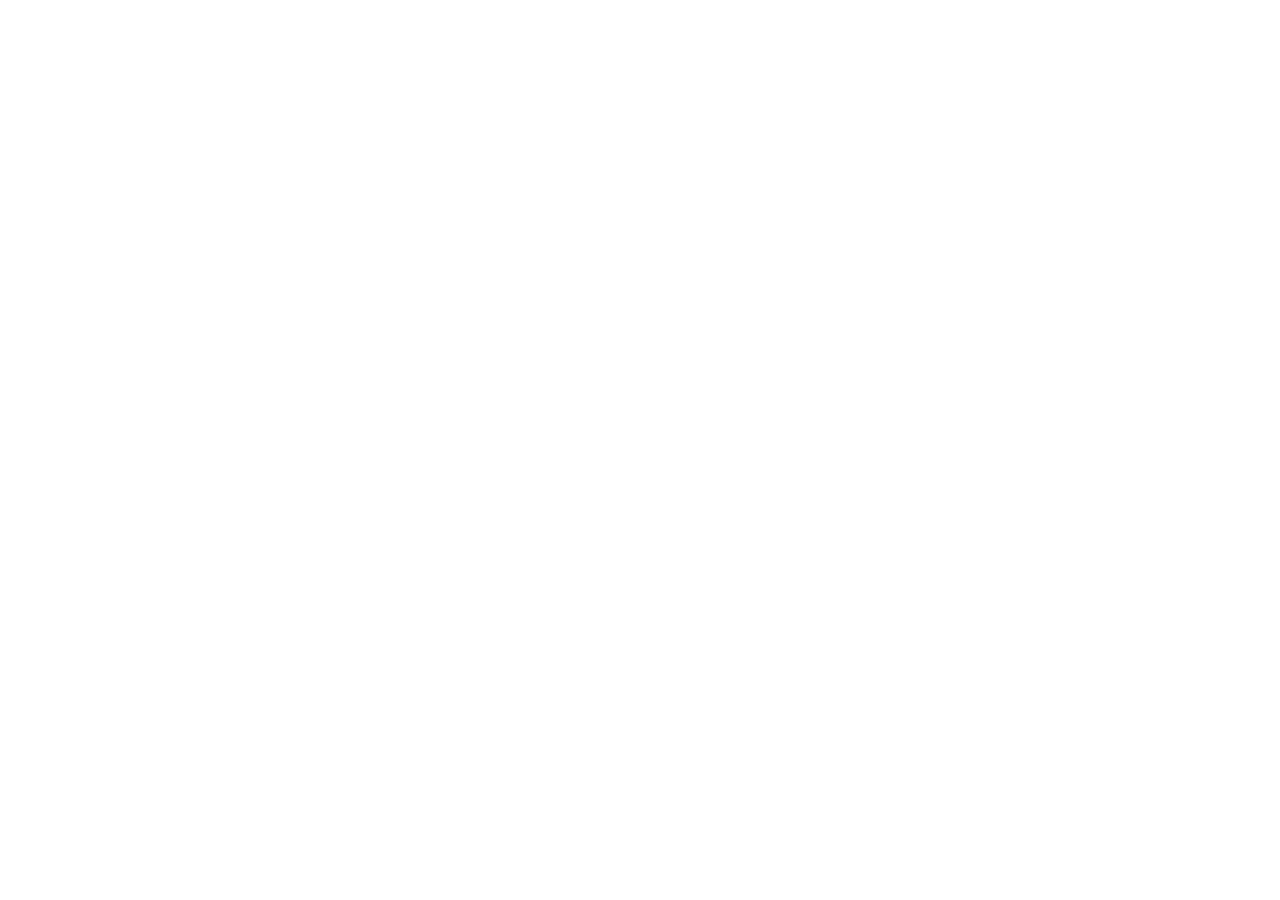
==== docs/01_hello_triangle.html @ fcc87571 "Site for GH pages" ====
<!DOCTYPE html>
<html>
    <head>
        <meta charset="utf-8" />
        <meta name="viewport" content="width=device-width, initial-scale=1.0, maximum-scale=1.0, user-scalable=no" />

        

        <link rel="stylesheet" href="mkslides-assets\reveal-js/dist/reveal.css" />

        
            <link rel="stylesheet" href="mkslides-assets\reveal-js\dist\theme\black.css" />
        
        
            <link rel="stylesheet" href="mkslides-assets\highlight-js-themes\atom-one-dark.css" />
        

        
            
        
            
                
                    <link rel="stylesheet" href="extra.css" />
                
                    <link rel="stylesheet" href="https://cdnjs.cloudflare.com/ajax/libs/font-awesome/7.0.1/css/all.min.css" />
                
            
        
    </head>
    <body>
        <div class="reveal">
            <div class="slides">
                <section data-markdown
                
                    data-separator="\s*--s--\s*"
                
                    data-separator-vertical="\s*--v--\s*"
                
                    data-charset="utf-8"
                
                >
                    <!-- The markdown must be placed to the whole left to prevent indentation issues like https://github.com/MartenBE/mkslides/issues/52 -->
                    <textarea data-template>
# 3D Graphics Programming

## From empty project to hello triangle

Vitalijs Komasilovs


--v--

## Digital Content Creation

<div class="r-stack r-stretch">
<img src="img/examples/zbrush.jpg" class="fragment">
<img src="img/examples/maya.jpg" class="fragment">
<img src="img/examples/blender-modeling.jpg" class="fragment">
<img src="img/examples/blender-flow.jpg" class="fragment">
</div>

Notes:
- https://80.lv/articles/check-out-this-mind-blowing-hard-surface-3d-character-sculpt-made-in-zbrush
- https://www.autodesk.com/products/maya/features
- https://www.blender.org/
- https://www.cined.com/the-making-of-flow-a-journey-of-self-learning-and-courage/

--v--

## Computer-Aided Design

<div class="r-stack r-stretch">
<img src="img/examples/sketchup.png" class="fragment">
<img src="img/examples/fusion360.jpg" class="fragment">
<img src="img/examples/freecad.webp" class="fragment">
</div>

Notes: 
- https://www.blender3darchitect.com/sketchup/sketchup-pro-2024-released-how-to-download/
- https://bitfab.io/blog/fusion-360-3d-printing/
- https://www.reddit.com/r/FreeCAD/comments/1nadauj/what_did_you_design_first_on_freecad/

--v-- 

## Scientific applications

<div class="r-stack r-stretch">
<img src="img/examples/medicine.jpeg" class="fragment">
<img src="img/examples/cosmic-sim.png" class="fragment">
<img src="img/examples/les.webp" class="fragment">
</div>

Notes:
- https://pubs.rsna.org/doi/abs/10.1148/rg.2015140320
- https://rheologic.net/services/wind-turbine-positioning/
- https://wwwmpa.mpa-garching.mpg.de/galform/data_vis/

--v--

## Game engines

<div class="r-stack r-stretch">
<img src="img/examples/unity.avif" class="fragment">
<img src="img/examples/unreal.avif" class="fragment">
<img src="img/examples/godot-dogwalk.jpg" class="fragment">
</div>

Notes:
- https://unity.com/blog/industry-customer-success-stories-2025-round-up
- https://www.unrealengine.com/en-US/blog/unreal-engine-5-1-is-now-available
- https://store.steampowered.com/app/3833380/DOGWALK__Supporter_Pack/

--v--

## Video games

<div class="r-stack r-stretch">
<img src="img/examples/the-witcher-3-1.jpg" class="fragment">
<img src="img/examples/the-witcher-3-3.jpg" class="fragment">
<img src="img/examples/tim-coddens-tim-coddens-thegoblincamp-06.jpg" class="fragment">
<img src="img/examples/elise-rochefort-shar-nightsongtemple1b.jpg" class="fragment">

</div>

Notes:
- https://gamingbolt.com/new-witcher-3-wild-hunt-screenshots-promise-an-exciting-epic
- https://www.artstation.com/artwork/5vRvwz
- https://www.artstation.com/artwork/29Km5B
--s--

> "If you want to master something, teach it."<br> - Richard Feynman

--v--

## Idea of seminars

- Learn 3D graphics programming starting *from scratch*.
- Explain general *principles and reasoning*, instead of providing only working source code.

Notes: 
- Understand what is happening behind the scenes in "other" 3D software.

- Use online resources, but update/reorganize them for better clarity.

--v--

OpenGL

```mermaid
graph LR

start(( )) 
  --> window[Empty<br>window] 
  --> hello[Hello<br>triangle] 
  --> Textures
  --> Meshes
  --> lighting[Dynamic<br>lighting]
  --> etc[...]
```

Vulkan

```mermaid
graph LR

start(( )) 
  --> same[...]
  --> shadows[Shadow<br>mapping]
  --> deferred[Deferred<br>Shading]
  --> prb[Physically<br>Based<br>Rendering]
  --> rays[Ray<br>tracing]
  --> etc[...]
```

Notes:
- Learn 3D graphics basics in OpenGL.
- Then switch to Vulkan, repeat the same basics
and continue with more interesting topics.

--v--

## Used sources

- https://learnopengl.com/
- https://vulkan-tutorial.com/ 
- https://vkguide.dev/
- https://howtovulkan.com/

--s--

## Rendering process

![](img/3D_to_pixels.svg)

Notes: 
Represent 3D world as 2D image (colored pixels) and maybe show it on screen.

--v--

## Naive approach

```c++
for (int x = 0; x < image.width; x++) {
  for (int y = 0; y < image.height; y++) {
    image[x, y] = getPixelColor(x, y);
  }
}
```

Notes:
- `getPixelColor` implements some sort of rendering algorithm.
- Simplistic, stylized, cartoon shading, photorealistic, ray tracing, etc.

--v--

![](img/naive_RT_example.png)
<!-- .element class="r-stretch" -->

Notes:
Simulates light's physical behavior (ray tracing)

--v--

<div class='cols'><div>


![](img/naive_RT_example.png)

Render time: ~15 minutes 
<!-- .element class="fragment" -->

</div><div>

| Resolution    | Megapixels |
| ------------------: | ---: |
| HD (1280x720)       | 0.92 |
| Full HD (1920x1080) | 2.07 |
| Quad HD (2560x1440) | 3.69 |
| 4K UHD (3840x2160)  | 8.29 |


</div></div>

Notes:
Modern resolutions, huge amounts of processing

--v--

## Real time rendering

<div class='cols'><div>


- Interactive user experience
- Higher level primitives
- Hardware acceleration

</div><div>

| FPS | Time  |
| --: | ----: |
|  60 | ~16ms |
| 144 | ~7ms  |


</div></div>

Notes:
- We aim for interactive user experience
- Dedicated hardware is needed - GPUs

--s--

## Graphics Processing Unit

```mermaid
graph TD;
cpu(😎 CPU)
cpu <---> Disks["fa:fa-hdd Disks"]
cpu <---> Memory["fa:fa-memory Memory"]
cpu <---> Peripherals["fa:fa-mouse Peripherals"]
cpu <---> Network["fa:fa-network-wired Network"]

gpu(😳 GPU)
gpu <---> gMemory["fa:fa-square-binary Memory"]

classDef large font-size: 36
class cpu large;
class gpu large;
```
<!-- .element class="full-width" -->

Notes:
- CPU is universal processing unit, works with other devices, 
  features interrupts, complex flows, etc.
- GPU is specialized for graphics/compute pipelines, works with bytes (memory).
- Can be integrated with main CPU (e.g. laptops)
- CPU: 4-16 cores, GPU: 4-16k cores

--v--

## Graphics pipeline

![](img/graphics_pipeline.svg)
<!-- .element class="full-width" -->

Notes:
- Simplified view, modern pipelines are more complex.
- Sequence of operations, transform inputs (vertices, textures) to  the pixels.
- Input assembler extracts raw vertex data from buffers.
- Vertex shader runs for every vertex (usually applies transforms).
- Rasterization brakes primitive into fragments.
- Fragment shader runs for every fragment (usually determines its color).
- Color blending mixes fragments for one pixel.  

--v--

## Graphics pipeline (actual)

![](img/vk_pipeline.svg)

--v--

## High level components

```mermaid
flowchart LR

subgraph host[Host]
  cpu[CPU]
  ram[RAM]

  app[Application]
  drv[Driver]
end

subgraph dev[Device]
  gpu[GPU]
  vram[VRAM]
  pipe[Pipeline] --> frame[Frame]
end

cpu --- ram
gpu --- vram
app -- Graphics API ---> drv
drv ---> pipe
frame --> Screen

style app stroke:orange;

```
<!-- .element class="full-width" -->

Notes:
- Async architecture similar to *client-server*
- Host: computer itself with OS and application
- Device: dedicated board or logical component (e.g. integrated GPU in laptop)

--v--

## Graphics APIs

![](img/api_history.svg)

Notes:
- Started in 1990s with proprietary device specific APIs.
- OpenGL: cross-language, cross-platform API for graphics.
- Vulkan: a ground-up redesign of API, not backwards compatible with OpenGL.
- DirectX: Microsoft's take on graphics API. 12th version offers low-level API.
- Metal: Apple's graphics API
- There are also APIs dedicated for compute.

--v--

## Working with API functions

```mermaid
flowchart LR

subgraph app[Application]
  hdr[Headers]
  ldr[Loader]
  main[Main logic]
end

subgraph drv[Driver]
  api[API functions]
end

ldr <---> drv
hdr --> main
ldr --> main
main --> api

drv <--> Device

```

Notes:
- API is part of driver and is usually implemented in `C` (due to compatibility).
- Headers provide the signatures of the functions (names, parameters).
- Loader helps to find binary implementation of the functions.
- Application calls the API functions.
- We will use `C++` for our project. There is bindings layer in case of other languages.

--s-- 

## Project tools

> "Coding is basically just ifs and for loops" - John Carmack
<!-- .element class="full-width" -->

- C++23
  - only ifs and loops, nothing fancy
- decent C++ compiler
  - Clang, MSVC, GCC
- CMake for build management
- decent IDE for syntax and autocomplete
  - VS Code, neovim, VS, CLion, ...

--v--

## Project structure

```
git clone https://github.com/Vitaljok/cg-demo.git
git checkout 01-window
```

```cmake
cg-demo/ 
+-- CMakeLists.txt        # root CMake script
+-- assets/               # textures, models, shaders, etc
+-- cmake/                # useful CMake scripts
+-- shared/               # useful utility functions
+-- ext/                  # external libraries
    +-- CMakeLists.txt    
    +-- glad/             
+-- opengl-demo/          # current demo project
    +-- CMakeLists.txt    
    +-- main.cpp          
+-- vulkan-demo/          # maybe some day :)
```

--v--

## CMake

![](https://cmake.org/wp-content/uploads/2023/08/Single_Source_Build.png)
<!-- .element class="r-stretch" -->

Notes:
- A tool to manage building of source code.
- Generates modern build systems as well as project files for IDEs.

--v--

## Root CMake script

```cmake
# ./CMakeLists.txt
cmake_minimum_required(VERSION 3.23)

project("CG Demo" LANGUAGES CXX C)
set(CMAKE_CXX_STANDARD 23)

if (MSVC)
  add_compile_options(/W4 /WX)
else()
  add_compile_options(-Wall -Wextra -Wpedantic)
endif()

add_subdirectory(ext)
add_subdirectory(opengl-demo)
```

--v--

## External libraries: GLFW

Simple multi-platform API for creating windows

```cmake
# ./ext/CMakeLists.txt
Include(FetchContent)

# GLFW
FetchContent_Declare(
  glfw
  GIT_REPOSITORY https://github.com/glfw/glfw.git
  GIT_TAG 3.4
  GIT_SHALLOW TRUE
)
FetchContent_MakeAvailable(glfw)

add_library(glfw::glfw ALIAS glfw)

```
Notes:
- There are many ways to add external libraries to the project, such as system-wide installation, binary distributions, git submodules, copy of source code, etc.
- FetchContent automatically downloads and builds source code of the library.

--v--

## External libraries: GLAD

Multi-Language OpenGL loader-generator ( https://gen.glad.sh/ )

```cmake
# ./ext/CMakeLists.txt

# GLAD (downloaded from https://gen.glad.sh/)
add_library(glad 
    STATIC
    glad/src/gl.c
)
target_include_directories(glad
    PUBLIC
    glad/include
)
add_library(glad::glad ALIAS glad)

```

Note:
- Source code is included as a part of project.

--v--

## `glad/gl.h`

```c++
#define GL_CLEAR 0x1500
#define GL_CLEAR_BUFFER 0x82B4
#define GL_CLEAR_TEXTURE 0x9365

...

typedef void (GLAD_API_PTR *PFNGLCLEARPROC)(GLbitfield mask);
GLAD_API_CALL PFNGLCLEARPROC glad_glClear;
#define glClear glad_glClear
```
## `src/gl.c`

```c++
glad_glClear = (PFNGLCLEARPROC) load(userptr, "glClear");
glad_glClearColor = (PFNGLCLEARCOLORPROC) load(userptr, "glClearColor");
glad_glClearDepth = (PFNGLCLEARDEPTHPROC) load(userptr, "glClearDepth");

```
Note:
- Function pointers and their lookup in driver.

--v--

## OpenGL project

```cmake
# ./opengl-demo/CMakeLists.txt
add_executable(opengl-demo
    main.cpp
)

target_link_libraries(opengl-demo
    PRIVATE
    glad::glad
    glfw::glfw
)
```

--v--

## Handling errors


<div class='cols'><div>


```c++
int main() {
  ...
  auto success = glDoSomething();
  if (!success) {
    std::println("Something went wrong.");
    return -1;
  }
  ...
}
```
<!-- .element class="full-width" -->

</div><div>

```c++
void someDeepInternalFunction() {
  ...
  auto success = glDoSomething();
  if (!success) {
    std::println("Something went wrong.");
    return; // <--- ???
  }
  ...
}
```
<!-- .element class="full-width" -->

</div></div>

Notes:
- Repeating `println`.
- Chain returns over call stack.

--v--
## Handling errors

<div class='cols'><div>


```c++
int main() {
  try {
    runOpenGLDemo();
  } catch (std::exception &ex) {
    std::println("EXCEPTION: {}", ex.what());
    return EXIT_FAILURE;
  }
  return EXIT_SUCCESS;
}
```
<!-- .element class="full-width" -->
</div><div>

```c++
void someDeepInternalFunction() {
  ...
  auto success = glDoSomething();
  if (!success) {
    throw std::runtime_error(
      "Something went wrong.");
  }
  ...
}
```
<!-- .element class="full-width" -->

</div></div>

--s--

## 01 - Empty window

![](img/01-window.png)
<!-- .element class="r-stretch" -->

--v--

## Creating GLFW window

```c++
// Important: include GLAD before GLFW
#include <glad/gl.h>

#include <GLFW/glfw3.h>
```

```c++
glfwInit();
glfwWindowHint(GLFW_CONTEXT_VERSION_MAJOR, 4);
glfwWindowHint(GLFW_CONTEXT_VERSION_MINOR, 6);
glfwWindowHint(GLFW_OPENGL_PROFILE, GLFW_OPENGL_CORE_PROFILE);

GLFWwindow *window = 
      glfwCreateWindow(1200, 800, "OpenGL Demo", nullptr, nullptr);
glfwMakeContextCurrent(window);

...

glfwDestroyWindow(window);
glfwTerminate();

```

Notes:
- Include GLAD first, otherwise GLFW will load its own basic OpenGL header.
- `glfwWindowHint` - we want OpenGL 4.6 Core profile.
- `glfwMakeContextCurrent` - subsequent OpenGL calls will go to window context.

--v--

## OpenGL setup and drawing
```c++
gladLoadGL(glfwGetProcAddress);
// setup
glViewport(0, 0, 1200, 800);

while (!glfwWindowShouldClose(window)) {  
  // draw
  glClearColor(0.2f, 0.2f, 0.3f, 1.0f);
  glClear(GL_COLOR_BUFFER_BIT);
  
  // present
  glfwSwapBuffers(window);
  glfwPollEvents();
}
```

Notes:
- `gladLoadGL` loads OpenGL functions.
- "infinite" loop with drawing commands.
- `glClear` fills framebuffer with color.
- `glfwSwapBuffers` swaps back buffer.

--v--

## Handle window resize
```c++
void windowResizeCb(GLFWwindow *window, int width, int height) {
  glViewport(0, 0, width, height);
}

glfwSetFramebufferSizeCallback(window, windowResizeCb);
```

## Read inputs
```c++
if (glfwGetKey(window, GLFW_KEY_ESCAPE)) {
  glfwSetWindowShouldClose(window, true);
}
```

--s--

## 02 - Hello triangle

![](img/02-hello-triangle.png)
<!-- .element class="r-stretch" -->

--v--

## OpenGL State Machine

![](https://upload.wikimedia.org/wikipedia/commons/thumb/4/45/Focusrite_Console_02.jpg/1280px-Focusrite_Console_02.jpg)
<!-- .element class="r-stretch" -->

--v--

## OpenGL State Machine (example)

```c++
glViewport(0, 0, 1200, 800);          // state
glClearColor(0.2f, 0.2f, 0.3f, 1.0f); // state
glClear(GL_COLOR_BUFFER_BIT);         // action

glEnable(GL_DEPTH_TEST);              // state
glDrawBuffer(...);                    // action

glBindTexture(GL_TEXTURE_2D, 42);     // state
glDrawBuffer(...);                    // action

```

Notes:
- Similar to mixing console with a lot of knobs and switches.
- Depending on internal state, the same input can produce different outputs.
- Default values can vary between vendors.
- "Draw" calls use whole state, not only recent changes.


--s--

## Input assembler

![](img/graphics_pipeline.svg)

- Provide vertex coordinates (bytes) as input
- Build primitives from the coordinates (triangle)

--v--

## Normalized Device Coordinates

![](img/ndc.svg)

--v--

## Input buffer

![](img/input_buffer.svg)


```c++
// raw array
const float vertices[] = {-0.5, -0.5, 0.0, 0.5, -0.5, 0.0, 0.0, 0.5, 0.0};

// collection of GLM structs
const std::vector<glm::vec3> vertices = {
    {-0.5, -0.5, 0.0},
    { 0.5, -0.5, 0.0},
    { 0.0,  0.5, 0.0},
};
```

Notes:
- input buffer will grow on later stages
- structs are easier to work with
- memory layout is the same

--v--

## Data structures

```mermaid
graph BT

vao[Vertex Array<br>Object]
vbo[Vertex Buffer<br>Object]

va0[Vertex<br>Attribute #0]
va1[Vertex<br>Attribute #...]

bytes@{ shape: doc, label: "Vertex coordinates<br>(bytes)" }
desc0@{ shape: doc, label: "Description #0" }
desc1@{ shape: doc, label: "Description #..." }

vbo --> vao
va0 --> vao
va1 --> vao

bytes --> vbo
desc0 --> va0
desc1 --> va1

```

--v--

## Vertex Array Object (VAO)

- Where to read input from? - memory buffers
- How to interpret input? - vertex attribute description


```c++
// variable for VAO identifier
GLuint vertexArray;
// create the VAO
glGenVertexArrays(1, &vertexArray);
// activate the VAO
glBindVertexArray(vertexArray);
```

--v--

## Vertex Buffer Object (VBO)

- Memory buffer in device VRAM for vertex data

```c++
// variable for buffer ID
GLuint vertexBuf;
// create memory buffer in device VRAM
glGenBuffers(1, &vertexBuf);
// activate buffer
glBindBuffer(GL_ARRAY_BUFFER, vertexBuf);
// upload bytes to the buffer
// 3(vtx) x 3(attr) x 4(float) = 36 bytes
glBufferData(GL_ARRAY_BUFFER, vertices.size() * sizeof(vertices[0]),
              vertices.data(), GL_STATIC_DRAW);
```

Note:
- the buffer will belong to previously activated VAO object

--v--

## Vertex attribute description

```c++
// enable attribute #0
glEnableVertexAttribArray(0);

// describe attribute #0
// number of components: 3 (X, Y, Z)
// data type for each component: GL_FLOAT
// normalized: GL_FALSE - interpret directly as floats
// byte offset between attributes: 3 * 4 = 12 bytes
// offset of the first component of the first attribute: 0
glVertexAttribPointer(0, 3, GL_FLOAT, GL_FALSE, sizeof(glm::vec3), (void *)0);
```

--v--

## Vertex Array Object (all together)

```c++
// VAO - Vertex Array Object
GLuint vertexArray;
glGenVertexArrays(1, &vertexArray);
glBindVertexArray(vertexArray);

// VBO - Vertex Buffer Object
GLuint vertexBuf;
glGenBuffers(1, &vertexBuf);
glBindBuffer(GL_ARRAY_BUFFER, vertexBuf);
glBufferData(GL_ARRAY_BUFFER, sizeof(vertices[0]) * vertices.size(),
              vertices.data(), GL_STATIC_DRAW);

glEnableVertexAttribArray(0);
glVertexAttribPointer(0, 3, GL_FLOAT, GL_FALSE, sizeof(glm::vec3), (void *)0);
```

--s--

## Shaders

![](img/graphics_pipeline.svg)

- Run some logic *for each* vertex / fragment
- Produce inputs for the next stages
- GLSL (OpenGL Shading Language)

--v--

## Vertex shader

```glsl
#version 450 core

// input #0 in VAO attributes
layout(location = 0) in vec3 aPos;

void main() {
  // very complex transformation of coordinates
  gl_Position = vec4(aPos.xyz, 1.0);
}
```

Note:
- Output `gl_Position` as (x,y,z,w) vector
- `w` is perspective division

--v--

## Fragment shader

```glsl
#version 450 core

// by default output #0 is shown on the framebuffer
layout(location = 0) out vec4 fragColor;

void main() {
  // very complex color (RGBA) calculations 
  fragColor = vec4(0.9, 0.5, 0.3, 1.0);
}
```
--v--

## Shader compilation

```c++
GLuint vertexShader = glCreateShader(GL_VERTEX_SHADER);

const char *src = "...source of the shader...";
glShaderSource(vertexShader, 1, &src, NULL);
glCompileShader(vertexShader);

GLint success;
glGetShaderiv(vertexShader, GL_COMPILE_STATUS, &success);
if (!success) {
  std::string info(512, 0);
  glGetShaderInfoLog(vertexShader, 512, NULL, info.data());
  throw std::runtime_error(
      std::format("Vertex shader compilation failed\n{}", info));
}
```
Note:
- compilation happens at runtime

--v--

## Shader linking

```c++
GLuint shaderProgram = glCreateProgram();

glAttachShader(shaderProgram, vertexShader);
glAttachShader(shaderProgram, fragmentShader);
glLinkProgram(shaderProgram);

GLint success;
glGetProgramiv(shaderProgram, GL_LINK_STATUS, &success);
if (!success) {
  std::string info(512, 0);
  glGetProgramInfoLog(shaderProgram, 512, NULL, info.data());
  throw std::runtime_error(
      std::format("Shader program linking failed\n{}", info));
}
```

--v--

## Shader source

```c++
// awkward
const char *src = "...source of the shader...";

// read text file to string
std::string source = readTextFile("assets/shaders/opengl-demo/demo.vert");
// get raw pointer to C-string when needed
const char *src = source.c_str();
```

--v--

## File utilities

```cmake
# ./shared/CMakeLists.txt

add_library(demo_shared 
    STATIC
    demo/utils.cpp
)
target_link_libraries(demo_shared)
target_include_directories(demo_shared PUBLIC . )
add_library(demo::shared ALIAS demo_shared)
```

```c++
std::vector<uint8_t> readFile(const std::string &fileName);

std::string readTextFile(const std::string &fileName);
```

--v--

## Shader organization

- Shaders are heavily dependant on C++ source
  - input buffers
  - attribute descriptions
- Shaders are accessed at runtime 
  - executable path
- Shaders *can be* provided in binary format
  - compiled offline into intermediate representation
  - SPIR-V for Vulkan

Note:
- It is bad idea to mix sources and build artifacts.

--v--

## Shader organization

<div class='cols'><div>


```cmake
# ./opengl-demo/CMakeLists.txt
include(cmake/ShaderUtils.cmake)

add_executable(opengl-demo
    main.cpp
)

add_shaders(opengl-demo
    demo.frag
    demo.vert
)
```
<!-- .element class="full-width" -->

</div><div>

```cmake
cg-demo/ 
+-- assets/
    +-- shaders/
        +-- opengl-demo
            +-- demo.frag  # asset files 
            +-- demo.vert  # text or binary
+-- opengl-demo/
    +-- CMakeLists.txt 
    +-- demo.frag          # original
    +-- demo.vert          # sources
    +-- main.cpp
``` 
<!-- .element class="full-width" -->


</div></div>

Notes:
- Asset files are produced by build system.
- Shaders can be compiled into SPIR-V

--s--

## Running pipeline

![](img/graphics_pipeline.svg)

--v--

## Running pipeline

```c++
// setup VAO, shaders, etc.
...

while (!glfwWindowShouldClose(window)) {
  ...
  // activate program
  glUseProgram(shaderProgram);
  // activate VAO
  glBindVertexArray(vertexArray);
  // draw 3 vertices
  glDrawArrays(GL_TRIANGLES, 0, 3);
  ...
}
```

--v--

## Hello, triangle! 👋

![](img/02-hello-triangle.png)
<!-- .element class="r-stretch" -->

--v--

![](img/07-mesh.png)
<!-- .element class="r-stretch" -->
                    </textarea>
                </section>
            </div>
        </div>
        <script src="mkslides-assets\reveal-js/dist/reveal.js"></script>
        <script src="mkslides-assets\reveal-js/plugin/highlight/highlight.js"></script>
        <script src="mkslides-assets\reveal-js/plugin/markdown/markdown.js"></script>
        <script src="mkslides-assets\reveal-js/plugin/math/math.js"></script>
        <script src="mkslides-assets\reveal-js/plugin/notes/notes.js"></script>
        <script src="mkslides-assets\reveal-js/plugin/search/search.js"></script>
        <script src="mkslides-assets\reveal-js/plugin/zoom/zoom.js"></script>

        
            
                
                    
                        <script src="https://cdn.jsdelivr.net/npm/reveal.js-mermaid-plugin/plugin/mermaid/mermaid.min.js"></script>
                    
                
            
                
            
        

        <script>
            Reveal.initialize({
                
                    
                        history: true,
                    
                        slideNumber: "h.v",
                    
                        width: 1280,
                    
                        height: 720,
                    
                        transition: "none",
                    
                        center: true,
                    
                        mermaid: {"theme": "dark"},
                    
                
                plugins: [
                    RevealMarkdown, // Must come before the other plugins so they can hook into the generated HTML.
                    RevealHighlight,
                    RevealMath.KaTeX,
                    RevealNotes,
                    RevealSearch,
                    RevealZoom,

                    
                        
                            
                                RevealMermaid,
                            
                        
                            
                        
                    
                ],
            });
        </script>
    </body>
</html>
---- docs/extra.css ----
:root {
  /* --r-block-margin: 20px; */
  --r-main-color: #ddd;
  --r-heading-color: #eee;
  --r-heading-text-transform: none;
  --r-code-font: "JetBrains Mono", monospace;
  /* --r-heading-margin: 0 0 20px 0; */
}

.cols {
    display: grid;
    grid-auto-flow: column;
    gap: 20px;
}

.accent {
    color: #19aeff;
}

.red {
    color: #dc0000;
}

/* workaround for label background for nodes with images */
.flowchart g.label > foreignObject > div.labelBkg {
    background-color: transparent !important;
}

.reveal .slide-number {
    left: 8px;
    right: unset;
    background-color: unset;
}


.reveal .full-width {
    width: 100%;
}

.reveal .full-width code.mermaid {
    padding-left: 0;
    padding-right: 0;
}

.reveal code.mermaid {
    text-align: center;
}
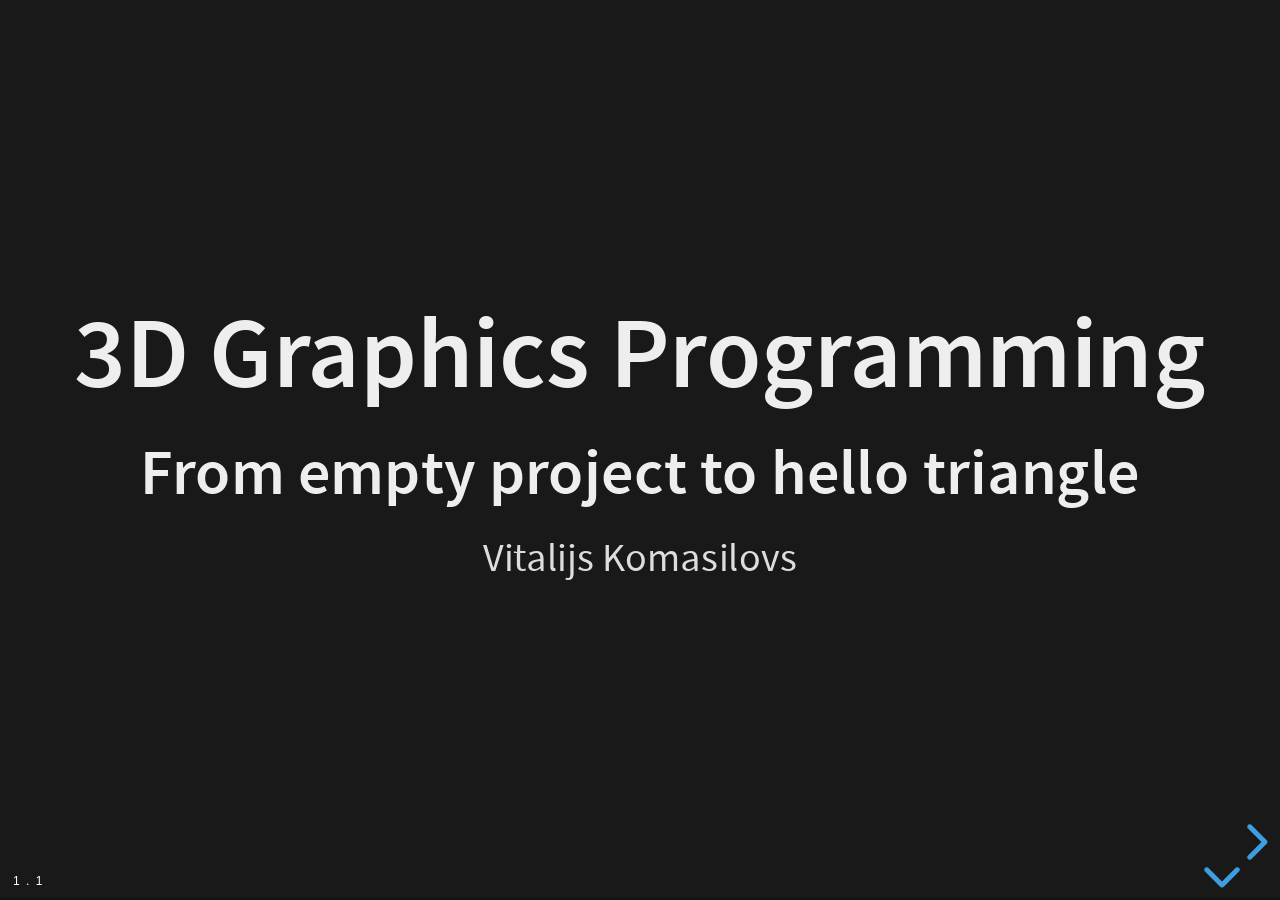
==== commit 570ab904: "Updating slides" ====
--- a/docs/01_hello_triangle.html
+++ b/docs/01_hello_triangle.html
@@ -6,13 +6,13 @@
 
         
 
-        <link rel="stylesheet" href="mkslides-assets\reveal-js/dist/reveal.css" />
+        <link rel="stylesheet" href="mkslides-assets/reveal-js/dist/reveal.css" />
 
         
-            <link rel="stylesheet" href="mkslides-assets\reveal-js\dist\theme\black.css" />
+            <link rel="stylesheet" href="mkslides-assets/reveal-js/dist/theme/black.css" />
         
         
-            <link rel="stylesheet" href="mkslides-assets\highlight-js-themes\atom-one-dark.css" />
+            <link rel="stylesheet" href="mkslides-assets/highlight-js-themes/atom-one-dark.css" />
         
 
         
@@ -22,7 +22,7 @@
                 
                     <link rel="stylesheet" href="extra.css" />
                 
-                    <link rel="stylesheet" href="https://cdnjs.cloudflare.com/ajax/libs/font-awesome/7.0.1/css/all.min.css" />
+                    <link rel="stylesheet" href="fontawesome/css/all.min.css" />
                 
             
         
@@ -60,6 +60,8 @@
 </div>
 
 Notes:
+DCCs are for making nice looking images and/or animations.
+
 - https://80.lv/articles/check-out-this-mind-blowing-hard-surface-3d-character-sculpt-made-in-zbrush
 - https://www.autodesk.com/products/maya/features
 - https://www.blender.org/
@@ -76,6 +78,8 @@
 </div>
 
 Notes: 
+CADs are for precise design and schematic images
+
 - https://www.blender3darchitect.com/sketchup/sketchup-pro-2024-released-how-to-download/
 - https://bitfab.io/blog/fusion-360-3d-printing/
 - https://www.reddit.com/r/FreeCAD/comments/1nadauj/what_did_you_design_first_on_freecad/
@@ -91,6 +95,8 @@
 </div>
 
 Notes:
+Usually calculations are more important, 3D is just for visualization.
+
 - https://pubs.rsna.org/doi/abs/10.1148/rg.2015140320
 - https://rheologic.net/services/wind-turbine-positioning/
 - https://wwwmpa.mpa-garching.mpg.de/galform/data_vis/
@@ -106,6 +112,8 @@
 </div>
 
 Notes:
+Interactive user experience for various purposes (not only games).
+
 - https://unity.com/blog/industry-customer-success-stories-2025-round-up
 - https://www.unrealengine.com/en-US/blog/unreal-engine-5-1-is-now-available
 - https://store.steampowered.com/app/3833380/DOGWALK__Supporter_Pack/
@@ -123,9 +131,12 @@
 </div>
 
 Notes:
+Some are true works of art, most are just casinos with nice pixels.
+
 - https://gamingbolt.com/new-witcher-3-wild-hunt-screenshots-promise-an-exciting-epic
 - https://www.artstation.com/artwork/5vRvwz
 - https://www.artstation.com/artwork/29Km5B
+
 --s--
 
 > "If you want to master something, teach it."<br> - Richard Feynman
@@ -138,13 +149,13 @@
 - Explain general *principles and reasoning*, instead of providing only working source code.
 
 Notes: 
-- Understand what is happening behind the scenes in "other" 3D software.
-
-- Use online resources, but update/reorganize them for better clarity.
-
---v--
-
-OpenGL
+Understand what is happening behind the scenes in "other" 3D software.
+
+Use online resources, but update/reorganize them for better clarity.
+
+--v--
+
+### OpenGL
 
 ```mermaid
 graph LR
@@ -158,7 +169,7 @@
   --> etc[...]
 ```
 
-Vulkan
+### Vulkan
 
 ```mermaid
 graph LR
@@ -173,8 +184,9 @@
 ```
 
 Notes:
-- Learn 3D graphics basics in OpenGL.
-- Then switch to Vulkan, repeat the same basics
+Learn 3D graphics basics in OpenGL.
+
+Then switch to Vulkan, repeat the same basics
 and continue with more interesting topics.
 
 --v--
@@ -193,7 +205,7 @@
 ![](img/3D_to_pixels.svg)
 
 Notes: 
-Represent 3D world as 2D image (colored pixels) and maybe show it on screen.
+Transform representation of 3D world to 2D image (colored pixels) and maybe show it on screen.
 
 --v--
 
@@ -208,8 +220,9 @@
 ```
 
 Notes:
-- `getPixelColor` implements some sort of rendering algorithm.
-- Simplistic, stylized, cartoon shading, photorealistic, ray tracing, etc.
+`getPixelColor` implements some sort of rendering algorithm.
+
+Simplistic, stylized, cartoon shading, photorealistic, ray tracing, etc.
 
 --v--
 
@@ -217,7 +230,7 @@
 <!-- .element class="r-stretch" -->
 
 Notes:
-Simulates light's physical behavior (ray tracing)
+Simulates light's physical behavior (ray tracing).
 
 --v--
 
@@ -242,7 +255,7 @@
 </div></div>
 
 Notes:
-Modern resolutions, huge amounts of processing
+Modern resolutions, huge amounts of processing, takes long time.
 
 --v--
 
@@ -266,8 +279,11 @@
 </div></div>
 
 Notes:
-- We aim for interactive user experience
-- Dedicated hardware is needed - GPUs
+We aim for interactive user experience.
+
+Work with higher level primitives instead of pixels.
+
+Offload processing to dedicated hardware - GPUs.
 
 --s--
 
@@ -291,11 +307,14 @@
 <!-- .element class="full-width" -->
 
 Notes:
-- CPU is universal processing unit, works with other devices, 
-  features interrupts, complex flows, etc.
-- GPU is specialized for graphics/compute pipelines, works with bytes (memory).
-- Can be integrated with main CPU (e.g. laptops)
-- CPU: 4-16 cores, GPU: 4-16k cores
+CPU is universal processing unit, works with other devices, 
+features interrupts, complex flows, etc.
+
+GPU is specialized for graphics/compute pipelines, works with bytes (memory).
+
+Can be integrated with main CPU (e.g. laptops).
+
+CPU: 4-16 cores, GPU: 4-16k cores.
 
 --v--
 
@@ -305,13 +324,19 @@
 <!-- .element class="full-width" -->
 
 Notes:
-- Simplified view, modern pipelines are more complex.
-- Sequence of operations, transform inputs (vertices, textures) to  the pixels.
+Bare minimum GPU implements graphics pipeline.
+
+Simplified view, modern pipelines are more complex.
+
+Sequence of operations, transform inputs to the colored pixels.
+
+Inputs are some higher level primitives, not pixels.
+
 - Input assembler extracts raw vertex data from buffers.
 - Vertex shader runs for every vertex (usually applies transforms).
 - Rasterization brakes primitive into fragments.
 - Fragment shader runs for every fragment (usually determines its color).
-- Color blending mixes fragments for one pixel.  
+- Color blending mixes fragments for one pixel.
 
 --v--
 
@@ -319,24 +344,27 @@
 
 ![](img/vk_pipeline.svg)
 
---v--
-
-## High level components
+Notes:
+From Vulkan documentation
+
+--v--
+
+## System components
 
 ```mermaid
 flowchart LR
 
 subgraph host[Host]
-  cpu[CPU]
-  ram[RAM]
+  cpu["fa:fa-microchip CPU"]
+  ram["fa:fa-memory RAM"]
 
   app[Application]
   drv[Driver]
 end
 
 subgraph dev[Device]
-  gpu[GPU]
-  vram[VRAM]
+  gpu["fa:fa-microchip GPU"]
+  vram["fa:fa-memory VRAM"]
   pipe[Pipeline] --> frame[Frame]
 end
 
@@ -352,9 +380,13 @@
 <!-- .element class="full-width" -->
 
 Notes:
-- Async architecture similar to *client-server*
-- Host: computer itself with OS and application
-- Device: dedicated board or logical component (e.g. integrated GPU in laptop)
+Async architecture similar to *client-server*.
+
+Host: computer itself with OS and application.
+
+Device: dedicated board or logical component (e.g. integrated GPU in laptop).
+
+API: "language" for interacting with the driver.
 
 --v--
 
@@ -363,12 +395,17 @@
 ![](img/api_history.svg)
 
 Notes:
-- Started in 1990s with proprietary device specific APIs.
-- OpenGL: cross-language, cross-platform API for graphics.
-- Vulkan: a ground-up redesign of API, not backwards compatible with OpenGL.
-- DirectX: Microsoft's take on graphics API. 12th version offers low-level API.
-- Metal: Apple's graphics API
-- There are also APIs dedicated for compute.
+Started in 1990s with proprietary device specific APIs.
+
+OpenGL: cross-language, cross-platform API for graphics.
+
+Vulkan: a ground-up redesign of API, not backwards compatible with OpenGL.
+
+DirectX: Microsoft's take on graphics API. 12th version offers low-level API.
+
+Metal: Apple's graphics API
+
+There are also APIs dedicated for compute.
 
 --v--
 
@@ -394,18 +431,26 @@
 
 drv <--> Device
 
-```
-
-Notes:
-- API is part of driver and is usually implemented in `C` (due to compatibility).
-- Headers provide the signatures of the functions (names, parameters).
-- Loader helps to find binary implementation of the functions.
-- Application calls the API functions.
-- We will use `C++` for our project. There is bindings layer in case of other languages.
+style main stroke:orange;
+
+```
+
+Notes:
+API is a specification, driver "promises" to act according to it. Sometimes it "cheats" or "misbehaves".
+
+Actual API implementation is part of driver and is usually exposed as `C` functions (due to compatibility).
+
+Headers provide the signatures of the functions (names, parameters).
+
+Loader helps to locate binary implementation of the functions.
+
+Application calls the API functions.
+
+We will use `C++` for our project. There are binding layers in case of other languages.
 
 --s-- 
 
-## Project tools
+## Development tools
 
 > "Coding is basically just ifs and for loops" - John Carmack
 <!-- .element class="full-width" -->
@@ -415,17 +460,44 @@
 - decent C++ compiler
   - Clang, MSVC, GCC
 - CMake for build management
-- decent IDE for syntax and autocomplete
+- IDE for syntax and autocomplete
   - VS Code, neovim, VS, CLion, ...
 
+Notes:
+C++23 because I like `std::println` :)
+
+--v--
+
+## Demo project 
+https://vitaljok.github.io/cg-demo/
+
+<div class='cols'><div>
+
+
+![](img/git-repo.png) <!-- .element style="margin:0" -->
+
+</div><div>
+
+
+```bash
+git clone https://github.com/Vitaljok/cg-demo.git
+cd cg-demo
+
+git checkout 01-window
+cmake -S . -B build 
+cmake --build build
+```
+
+</div></div>
+
+Notes:
+Project web page contains slides and source code.
+
+The source code is organized in branches.
+
 --v--
 
 ## Project structure
-
-```
-git clone https://github.com/Vitaljok/cg-demo.git
-git checkout 01-window
-```
 
 ```cmake
 cg-demo/ 
@@ -436,12 +508,15 @@
 +-- ext/                  # external libraries
     +-- CMakeLists.txt    
     +-- glad/             
-+-- opengl-demo/          # current demo project
++-- opengl-demo/          # current demo application
     +-- CMakeLists.txt    
     +-- main.cpp          
 +-- vulkan-demo/          # maybe some day :)
 ```
 
+Notes:
+Assets are files loaded by the application during runtime.
+
 --v--
 
 ## CMake
@@ -450,8 +525,9 @@
 <!-- .element class="r-stretch" -->
 
 Notes:
-- A tool to manage building of source code.
-- Generates modern build systems as well as project files for IDEs.
+A tool to manage building of source code.
+
+Generates modern build systems as well as project files for IDEs.
 
 --v--
 
@@ -465,7 +541,7 @@
 set(CMAKE_CXX_STANDARD 23)
 
 if (MSVC)
-  add_compile_options(/W4 /WX)
+  add_compile_options(/W4)
 else()
   add_compile_options(-Wall -Wextra -Wpedantic)
 endif()
@@ -478,7 +554,7 @@
 
 ## External libraries: GLFW
 
-Simple multi-platform API for creating windows
+Simple multi-platform library for creating windows
 
 ```cmake
 # ./ext/CMakeLists.txt
@@ -493,18 +569,24 @@
 )
 FetchContent_MakeAvailable(glfw)
 
-add_library(glfw::glfw ALIAS glfw)
-
-```
-Notes:
-- There are many ways to add external libraries to the project, such as system-wide installation, binary distributions, git submodules, copy of source code, etc.
-- FetchContent automatically downloads and builds source code of the library.
+add_library(glfw::glfw ALIAS glfw)  # good practice to avoid collisions
+
+```
+Notes:
+There are many ways to add external libraries to the project:
+- system-wide installation
+- binary distributions
+- git submodules
+- copy of source code
+- etc.
+
+`FetchContent` automatically downloads and builds source code of the library.
 
 --v--
 
 ## External libraries: GLAD
 
-Multi-Language OpenGL loader-generator ( https://gen.glad.sh/ )
+Multi-Language OpenGL loader-generator (https://gen.glad.sh/)
 
 ```cmake
 # ./ext/CMakeLists.txt
@@ -523,7 +605,9 @@
 ```
 
 Note:
-- Source code is included as a part of project.
+OpenGL header (list of functions and constants).
+
+Source code is included as a part of the project.
 
 --v--
 
@@ -549,11 +633,11 @@
 
 ```
 Note:
-- Function pointers and their lookup in driver.
-
---v--
-
-## OpenGL project
+Function pointers and their lookup in driver.
+
+--v--
+
+## OpenGL demo application
 
 ```cmake
 # ./opengl-demo/CMakeLists.txt
@@ -567,6 +651,9 @@
     glfw::glfw
 )
 ```
+
+Notes:
+We are building executable from `main.cpp` and use previously defined libraries.
 
 --v--
 
@@ -607,8 +694,9 @@
 </div></div>
 
 Notes:
-- Repeating `println`.
-- Chain returns over call stack.
+Repeating `println`.
+
+Chain returns over call stack.
 
 --v--
 ## Handling errors
@@ -645,14 +733,10 @@
 
 </div></div>
 
+Notes:
+Better (maybe?) way of handling errors.
+
 --s--
-
-## 01 - Empty window
-
-![](img/01-window.png)
-<!-- .element class="r-stretch" -->
-
---v--
 
 ## Creating GLFW window
 
@@ -670,7 +754,8 @@
 glfwWindowHint(GLFW_OPENGL_PROFILE, GLFW_OPENGL_CORE_PROFILE);
 
 GLFWwindow *window = 
-      glfwCreateWindow(1200, 800, "OpenGL Demo", nullptr, nullptr);
+      glfwCreateWindow(1200, 800, "OpenGL Demo", NULL, NULL);
+      
 glfwMakeContextCurrent(window);
 
 ...
@@ -681,9 +766,11 @@
 ```
 
 Notes:
-- Include GLAD first, otherwise GLFW will load its own basic OpenGL header.
-- `glfwWindowHint` - we want OpenGL 4.6 Core profile.
-- `glfwMakeContextCurrent` - subsequent OpenGL calls will go to window context.
+Include `GLAD` first, otherwise `GLFW` will load its own basic OpenGL header.
+
+`glfwWindowHint` - we want OpenGL 4.6 Core profile.
+
+`glfwMakeContextCurrent` - subsequent OpenGL calls will go to window context.
 
 --v--
 
@@ -705,14 +792,27 @@
 ```
 
 Notes:
-- `gladLoadGL` loads OpenGL functions.
-- "infinite" loop with drawing commands.
-- `glClear` fills framebuffer with color.
-- `glfwSwapBuffers` swaps back buffer.
-
---v--
-
-## Handle window resize
+Basically we want to have "infinite" loop with drawing commands.
+
+`gladLoadGL` loads OpenGL functions.
+
+`glClear` fills framebuffer with color.
+
+Drawing affects offscreen buffer, `glfwSwapBuffers` swaps back and front buffers.
+
+--v--
+
+## Empty window
+
+![](img/01-window.png)
+<!-- .element class="r-stretch" -->
+
+Notes:
+Basic window and OpenGL initialization.
+
+--v--
+
+## Window resize
 ```c++
 void windowResizeCb(GLFWwindow *window, int width, int height) {
   glViewport(0, 0, width, height);
@@ -721,26 +821,30 @@
 glfwSetFramebufferSizeCallback(window, windowResizeCb);
 ```
 
-## Read inputs
+## Keyboard inputs
 ```c++
 if (glfwGetKey(window, GLFW_KEY_ESCAPE)) {
   glfwSetWindowShouldClose(window, true);
 }
 ```
 
+Notes:
+Nice to have features:
+- update OpenGL config when window is resized;
+- use `Esc` to exit.
+
 --s--
-
-## 02 - Hello triangle
-
-![](img/02-hello-triangle.png)
-<!-- .element class="r-stretch" -->
-
---v--
 
 ## OpenGL State Machine
 
 ![](https://upload.wikimedia.org/wikipedia/commons/thumb/4/45/Focusrite_Console_02.jpg/1280px-Focusrite_Console_02.jpg)
 <!-- .element class="r-stretch" -->
+
+Notes:
+OpenGL is one huge state machine.
+
+Similar to audio mixer, where inputs from microphones "flow" through number of knobs and switches until reach the output.
+In OpenGL we setup these "knobs" to get desired output.
 
 --v--
 
@@ -760,11 +864,13 @@
 ```
 
 Notes:
-- Similar to mixing console with a lot of knobs and switches.
-- Depending on internal state, the same input can produce different outputs.
-- Default values can vary between vendors.
-- "Draw" calls use whole state, not only recent changes.
-
+Similar to mixing console with a lot of knobs and switches.
+
+Depending on internal state, the same input can produce different outputs.
+
+Default values can vary between vendors.
+
+"Draw" calls use whole state, not only recent changes.
 
 --s--
 
@@ -772,14 +878,19 @@
 
 ![](img/graphics_pipeline.svg)
 
-- Provide vertex coordinates (bytes) as input
-- Build primitives from the coordinates (triangle)
+- Inputs: vertex coordinates (bytes)
+- Interprets bytes as inputs for next stages
 
 --v--
 
 ## Normalized Device Coordinates
 
 ![](img/ndc.svg)
+
+Notes:
+Device handles coordinates only within NDC cube.
+
+It shows elements on a screen as if viewed from the front of the cube.
 
 --v--
 
@@ -801,9 +912,11 @@
 ```
 
 Notes:
-- input buffer will grow on later stages
-- structs are easier to work with
-- memory layout is the same
+Input buffer will grow on later stages.
+
+Structs are easier to work with.
+
+`GLM` library helps to ensure matching memory layouts between CPU and GPU structs.
 
 --v--
 
@@ -832,13 +945,17 @@
 
 ```
 
+Notes:
+We have to configure few data structures to provide vertex coordinates (bytes) to the device.
+
+Basically these are buffer for bytes and configuration how to read the buffer.
+
 --v--
 
 ## Vertex Array Object (VAO)
 
 - Where to read input from? - memory buffers
-- How to interpret input? - vertex attribute description
-
+- How to interpret input? - description of vertex attributes
 
 ```c++
 // variable for VAO identifier
@@ -848,6 +965,9 @@
 // activate the VAO
 glBindVertexArray(vertexArray);
 ```
+
+Notes:
+Create and activate VAO. All subsequent commands will "bind" to this VAO.
 
 --v--
 
@@ -863,13 +983,14 @@
 // activate buffer
 glBindBuffer(GL_ARRAY_BUFFER, vertexBuf);
 // upload bytes to the buffer
-// 3(vtx) x 3(attr) x 4(float) = 36 bytes
 glBufferData(GL_ARRAY_BUFFER, vertices.size() * sizeof(vertices[0]),
               vertices.data(), GL_STATIC_DRAW);
 ```
 
 Note:
-- the buffer will belong to previously activated VAO object
+The buffer will belong to previously activated VAO object.
+
+3(vertices) x 3(components) x 4(float) = 36 bytes
 
 --v--
 
@@ -915,7 +1036,7 @@
 
 ![](img/graphics_pipeline.svg)
 
-- Run some logic *for each* vertex / fragment
+- Run same logic *for each* vertex / fragment
 - Produce inputs for the next stages
 - GLSL (OpenGL Shading Language)
 
@@ -936,8 +1057,7 @@
 ```
 
 Note:
-- Output `gl_Position` as (x,y,z,w) vector
-- `w` is perspective division
+Requirement: output `gl_Position` as (x,y,z,w) vector (`w` is perspective division).
 
 --v--
 
@@ -950,7 +1070,7 @@
 layout(location = 0) out vec4 fragColor;
 
 void main() {
-  // very complex color (RGBA) calculations 
+  // very complex pixel color (RGBA) calculations 
   fragColor = vec4(0.9, 0.5, 0.3, 1.0);
 }
 ```
@@ -975,7 +1095,9 @@
 }
 ```
 Note:
-- compilation happens at runtime
+Shader compilation happens at runtime.
+
+`*iv` suffix stands for "int vector".
 
 --v--
 
@@ -998,6 +1120,9 @@
 }
 ```
 
+Notes:
+Linking ensures that whole pipeline is functional.
+
 --v--
 
 ## Shader source
@@ -1014,7 +1139,7 @@
 
 --v--
 
-## File utilities
+## Shared file utilities
 
 ```cmake
 # ./shared/CMakeLists.txt
@@ -1041,14 +1166,14 @@
 - Shaders are heavily dependant on C++ source
   - input buffers
   - attribute descriptions
-- Shaders are accessed at runtime 
+- Shaders are accessed and compiled at runtime 
   - executable path
 - Shaders *can be* provided in binary format
   - compiled offline into intermediate representation
   - SPIR-V for Vulkan
 
 Note:
-- It is bad idea to mix sources and build artifacts.
+It is bad idea to mix sources and build artifacts.
 
 --v--
 
@@ -1093,8 +1218,9 @@
 </div></div>
 
 Notes:
-- Asset files are produced by build system.
-- Shaders can be compiled into SPIR-V
+Asset files are produced by build system.
+
+Shaders can be compiled into SPIR-V.
 
 --s--
 
@@ -1107,7 +1233,7 @@
 ## Running pipeline
 
 ```c++
-// setup VAO, shaders, etc.
+// setup VAO, VBO, shaders, etc.
 ...
 
 while (!glfwWindowShouldClose(window)) {
@@ -1129,7 +1255,16 @@
 ![](img/02-hello-triangle.png)
 <!-- .element class="r-stretch" -->
 
---v--
+Notes:
+Very simple object, but requires configuration of the whole graphics pipeline.
+
+Driver "promises" that this triangle is drawn on GPU. 
+
+Is it true? Who knows... :)
+
+--v--
+
+## Spoilers for next seminars 😉
 
 ![](img/07-mesh.png)
 <!-- .element class="r-stretch" -->
@@ -1137,19 +1272,19 @@
                 </section>
             </div>
         </div>
-        <script src="mkslides-assets\reveal-js/dist/reveal.js"></script>
-        <script src="mkslides-assets\reveal-js/plugin/highlight/highlight.js"></script>
-        <script src="mkslides-assets\reveal-js/plugin/markdown/markdown.js"></script>
-        <script src="mkslides-assets\reveal-js/plugin/math/math.js"></script>
-        <script src="mkslides-assets\reveal-js/plugin/notes/notes.js"></script>
-        <script src="mkslides-assets\reveal-js/plugin/search/search.js"></script>
-        <script src="mkslides-assets\reveal-js/plugin/zoom/zoom.js"></script>
+        <script src="mkslides-assets/reveal-js/dist/reveal.js"></script>
+        <script src="mkslides-assets/reveal-js/plugin/highlight/highlight.js"></script>
+        <script src="mkslides-assets/reveal-js/plugin/markdown/markdown.js"></script>
+        <script src="mkslides-assets/reveal-js/plugin/math/math.js"></script>
+        <script src="mkslides-assets/reveal-js/plugin/notes/notes.js"></script>
+        <script src="mkslides-assets/reveal-js/plugin/search/search.js"></script>
+        <script src="mkslides-assets/reveal-js/plugin/zoom/zoom.js"></script>
 
         
             
                 
                     
-                        <script src="https://cdn.jsdelivr.net/npm/reveal.js-mermaid-plugin/plugin/mermaid/mermaid.min.js"></script>
+                        <script src="mermaid.min.js"></script>
                     
                 
             
--- a/docs/mkslides-assets/reveal-js/dist/theme/black.css
+++ b/docs/mkslides-assets/reveal-js/dist/theme/black.css
@@ -0,0 +1,359 @@
+/**
+ * Black theme for reveal.js. This is the opposite of the 'white' theme.
+ *
+ * By Hakim El Hattab, http://hakim.se
+ */
+@import url(./fonts/source-sans-pro/source-sans-pro.css);
+section.has-light-background, section.has-light-background h1, section.has-light-background h2, section.has-light-background h3, section.has-light-background h4, section.has-light-background h5, section.has-light-background h6 {
+  color: #222;
+}
+
+/*********************************************
+ * GLOBAL STYLES
+ *********************************************/
+:root {
+  --r-background-color: #191919;
+  --r-main-font: Source Sans Pro, Helvetica, sans-serif;
+  --r-main-font-size: 42px;
+  --r-main-color: #fff;
+  --r-block-margin: 20px;
+  --r-heading-margin: 0 0 20px 0;
+  --r-heading-font: Source Sans Pro, Helvetica, sans-serif;
+  --r-heading-color: #fff;
+  --r-heading-line-height: 1.2;
+  --r-heading-letter-spacing: normal;
+  --r-heading-text-transform: uppercase;
+  --r-heading-text-shadow: none;
+  --r-heading-font-weight: 600;
+  --r-heading1-text-shadow: none;
+  --r-heading1-size: 2.5em;
+  --r-heading2-size: 1.6em;
+  --r-heading3-size: 1.3em;
+  --r-heading4-size: 1em;
+  --r-code-font: monospace;
+  --r-link-color: #42affa;
+  --r-link-color-dark: rgb(19.8216494845, 155.4536082474, 248.7783505155);
+  --r-link-color-hover: rgb(94.35, 187, 250.75);
+  --r-selection-background-color: rgba(66, 175, 250, 0.75);
+  --r-selection-color: #fff;
+  --r-overlay-element-bg-color: 240, 240, 240;
+  --r-overlay-element-fg-color: 0, 0, 0;
+}
+
+.reveal-viewport {
+  background: #191919;
+  background-color: var(--r-background-color);
+}
+
+.reveal {
+  font-family: var(--r-main-font);
+  font-size: var(--r-main-font-size);
+  font-weight: normal;
+  color: var(--r-main-color);
+}
+
+.reveal ::selection {
+  color: var(--r-selection-color);
+  background: var(--r-selection-background-color);
+  text-shadow: none;
+}
+
+.reveal ::-moz-selection {
+  color: var(--r-selection-color);
+  background: var(--r-selection-background-color);
+  text-shadow: none;
+}
+
+.reveal .slides section,
+.reveal .slides section > section {
+  line-height: 1.3;
+  font-weight: inherit;
+}
+
+/*********************************************
+ * HEADERS
+ *********************************************/
+.reveal h1,
+.reveal h2,
+.reveal h3,
+.reveal h4,
+.reveal h5,
+.reveal h6 {
+  margin: var(--r-heading-margin);
+  color: var(--r-heading-color);
+  font-family: var(--r-heading-font);
+  font-weight: var(--r-heading-font-weight);
+  line-height: var(--r-heading-line-height);
+  letter-spacing: var(--r-heading-letter-spacing);
+  text-transform: var(--r-heading-text-transform);
+  text-shadow: var(--r-heading-text-shadow);
+  word-wrap: break-word;
+}
+
+.reveal h1 {
+  font-size: var(--r-heading1-size);
+}
+
+.reveal h2 {
+  font-size: var(--r-heading2-size);
+}
+
+.reveal h3 {
+  font-size: var(--r-heading3-size);
+}
+
+.reveal h4 {
+  font-size: var(--r-heading4-size);
+}
+
+.reveal h1 {
+  text-shadow: var(--r-heading1-text-shadow);
+}
+
+/*********************************************
+ * OTHER
+ *********************************************/
+.reveal p {
+  margin: var(--r-block-margin) 0;
+  line-height: 1.3;
+}
+
+/* Remove trailing margins after titles */
+.reveal h1:last-child,
+.reveal h2:last-child,
+.reveal h3:last-child,
+.reveal h4:last-child,
+.reveal h5:last-child,
+.reveal h6:last-child {
+  margin-bottom: 0;
+}
+
+/* Ensure certain elements are never larger than the slide itself */
+.reveal img,
+.reveal video,
+.reveal iframe {
+  max-width: 95%;
+  max-height: 95%;
+}
+
+.reveal strong,
+.reveal b {
+  font-weight: bold;
+}
+
+.reveal em {
+  font-style: italic;
+}
+
+.reveal ol,
+.reveal dl,
+.reveal ul {
+  display: inline-block;
+  text-align: left;
+  margin: 0 0 0 1em;
+}
+
+.reveal ol {
+  list-style-type: decimal;
+}
+
+.reveal ul {
+  list-style-type: disc;
+}
+
+.reveal ul ul {
+  list-style-type: square;
+}
+
+.reveal ul ul ul {
+  list-style-type: circle;
+}
+
+.reveal ul ul,
+.reveal ul ol,
+.reveal ol ol,
+.reveal ol ul {
+  display: block;
+  margin-left: 40px;
+}
+
+.reveal dt {
+  font-weight: bold;
+}
+
+.reveal dd {
+  margin-left: 40px;
+}
+
+.reveal blockquote {
+  display: block;
+  position: relative;
+  width: 70%;
+  margin: var(--r-block-margin) auto;
+  padding: 5px;
+  font-style: italic;
+  background: rgba(255, 255, 255, 0.05);
+  box-shadow: 0px 0px 2px rgba(0, 0, 0, 0.2);
+}
+
+.reveal blockquote p:first-child,
+.reveal blockquote p:last-child {
+  display: inline-block;
+}
+
+.reveal q {
+  font-style: italic;
+}
+
+.reveal pre {
+  display: block;
+  position: relative;
+  width: 90%;
+  margin: var(--r-block-margin) auto;
+  text-align: left;
+  font-size: 0.55em;
+  font-family: var(--r-code-font);
+  line-height: 1.2em;
+  word-wrap: break-word;
+  box-shadow: 0px 5px 15px rgba(0, 0, 0, 0.15);
+}
+
+.reveal code {
+  font-family: var(--r-code-font);
+  text-transform: none;
+  tab-size: 2;
+}
+
+.reveal pre code {
+  display: block;
+  padding: 5px;
+  overflow: auto;
+  max-height: 400px;
+  word-wrap: normal;
+}
+
+.reveal .code-wrapper {
+  white-space: normal;
+}
+
+.reveal .code-wrapper code {
+  white-space: pre;
+}
+
+.reveal table {
+  margin: auto;
+  border-collapse: collapse;
+  border-spacing: 0;
+}
+
+.reveal table th {
+  font-weight: bold;
+}
+
+.reveal table th,
+.reveal table td {
+  text-align: left;
+  padding: 0.2em 0.5em 0.2em 0.5em;
+  border-bottom: 1px solid;
+}
+
+.reveal table th[align=center],
+.reveal table td[align=center] {
+  text-align: center;
+}
+
+.reveal table th[align=right],
+.reveal table td[align=right] {
+  text-align: right;
+}
+
+.reveal table tbody tr:last-child th,
+.reveal table tbody tr:last-child td {
+  border-bottom: none;
+}
+
+.reveal sup {
+  vertical-align: super;
+  font-size: smaller;
+}
+
+.reveal sub {
+  vertical-align: sub;
+  font-size: smaller;
+}
+
+.reveal small {
+  display: inline-block;
+  font-size: 0.6em;
+  line-height: 1.2em;
+  vertical-align: top;
+}
+
+.reveal small * {
+  vertical-align: top;
+}
+
+.reveal img {
+  margin: var(--r-block-margin) 0;
+}
+
+/*********************************************
+ * LINKS
+ *********************************************/
+.reveal a {
+  color: var(--r-link-color);
+  text-decoration: none;
+  transition: color 0.15s ease;
+}
+
+.reveal a:hover {
+  color: var(--r-link-color-hover);
+  text-shadow: none;
+  border: none;
+}
+
+.reveal .roll span:after {
+  color: #fff;
+  background: var(--r-link-color-dark);
+}
+
+/*********************************************
+ * Frame helper
+ *********************************************/
+.reveal .r-frame {
+  border: 4px solid var(--r-main-color);
+  box-shadow: 0 0 10px rgba(0, 0, 0, 0.15);
+}
+
+.reveal a .r-frame {
+  transition: all 0.15s linear;
+}
+
+.reveal a:hover .r-frame {
+  border-color: var(--r-link-color);
+  box-shadow: 0 0 20px rgba(0, 0, 0, 0.55);
+}
+
+/*********************************************
+ * NAVIGATION CONTROLS
+ *********************************************/
+.reveal .controls {
+  color: var(--r-link-color);
+}
+
+/*********************************************
+ * PROGRESS BAR
+ *********************************************/
+.reveal .progress {
+  background: rgba(0, 0, 0, 0.2);
+  color: var(--r-link-color);
+}
+
+/*********************************************
+ * PRINT BACKGROUND
+ *********************************************/
+@media print {
+  .backgrounds {
+    background-color: var(--r-background-color);
+  }
+}
--- a/docs/mkslides-assets/highlight-js-themes/atom-one-dark.css
+++ b/docs/mkslides-assets/highlight-js-themes/atom-one-dark.css
@@ -0,0 +1,90 @@
+pre code.hljs {
+  display: block;
+  overflow-x: auto;
+  padding: 1em
+}
+code.hljs {
+  padding: 3px 5px
+}
+/*
+
+Atom One Dark by Daniel Gamage
+Original One Dark Syntax theme from https://github.com/atom/one-dark-syntax
+
+base:    #282c34
+mono-1:  #abb2bf
+mono-2:  #818896
+mono-3:  #5c6370
+hue-1:   #56b6c2
+hue-2:   #61aeee
+hue-3:   #c678dd
+hue-4:   #98c379
+hue-5:   #e06c75
+hue-5-2: #be5046
+hue-6:   #d19a66
+hue-6-2: #e6c07b
+
+*/
+.hljs {
+  color: #abb2bf;
+  background: #282c34
+}
+.hljs-comment,
+.hljs-quote {
+  color: #5c6370;
+  font-style: italic
+}
+.hljs-doctag,
+.hljs-keyword,
+.hljs-formula {
+  color: #c678dd
+}
+.hljs-section,
+.hljs-name,
+.hljs-selector-tag,
+.hljs-deletion,
+.hljs-subst {
+  color: #e06c75
+}
+.hljs-literal {
+  color: #56b6c2
+}
+.hljs-string,
+.hljs-regexp,
+.hljs-addition,
+.hljs-attribute,
+.hljs-meta .hljs-string {
+  color: #98c379
+}
+.hljs-attr,
+.hljs-variable,
+.hljs-template-variable,
+.hljs-type,
+.hljs-selector-class,
+.hljs-selector-attr,
+.hljs-selector-pseudo,
+.hljs-number {
+  color: #d19a66
+}
+.hljs-symbol,
+.hljs-bullet,
+.hljs-link,
+.hljs-meta,
+.hljs-selector-id,
+.hljs-title {
+  color: #61aeee
+}
+.hljs-built_in,
+.hljs-title.class_,
+.hljs-class .hljs-title {
+  color: #e6c07b
+}
+.hljs-emphasis {
+  font-style: italic
+}
+.hljs-strong {
+  font-weight: bold
+}
+.hljs-link {
+  text-decoration: underline
+}
